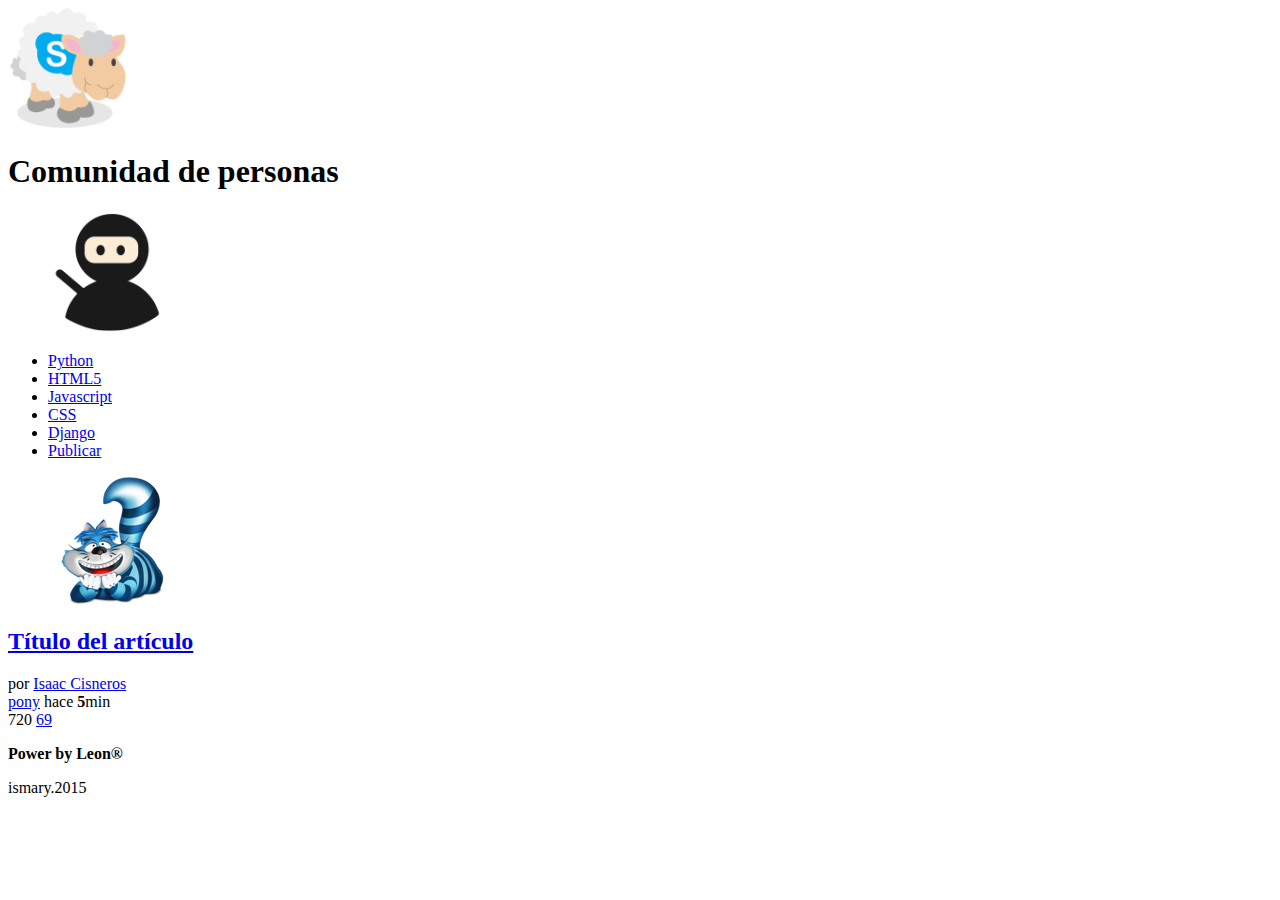
==== index.html @ 0876bd2e "se modifico p por div" ====
<!DOCTYPE html>
<html lang="es">
<head>
	<meta charset="utf-8"/>
	<meta description="Proyecto de la primera generación 2015 méxico diseño web online"/> 
	<title>Venta de Tines 2015 ELISAM</title>
</head>
<body>
	
	<header>
		<figura id="logo">
			<img src="images/logo.png"/>
		</figura>
		<h1>
			Comunidad de personas
		</h1>
		<figure id="avatar" >
			<img src="images/avatarNinja.png">
		<figure>
	</header>

	<nav>
		<ul>
			<li><a href="#">Python</a></li>
			<li><a href="#">HTML5</a></li>
			<li><a href="#">Javascript</a></li>
			<li><a href="#">CSS</a></li>
			<li><a href="#">Django</a></li>
			<li id="publicar_nav"><a href="#">Publicar</a></li>
		</ul>
	</nav>

	<section id="contenido">
		<article class="item">
			<figure class="imagen_item">
				<img src="images/imagen.png"/>
			</figure>
			<h2 class="titulo_item">
				<a href="#">
					Título del artículo
				</a>
			</h2>
			<div class="autor_item">
				por <a href="#">Isaac Cisneros</a>
			</div>
			<div class ="datos_item">
				<a href="#" class="tag_item">pony</a>
				<span class="fecha_item">
					hace <strong>5</strong>min
				</span>
			</div>
			<div class="votacion">
				<a href="#" class="up"></a>
				720
				<a href="#" class="down"></a>
				<a href="#" class="comentarios_item">69</a>
				<a href="#" class="guardar_item"></a>
			</div>
		</article>
	</section>

	<footer>
		<p>
			<strong>Power by Leon®</strong>
		</p>
		<p>ismary.2015</p>
	</footer>
</body>
</html>
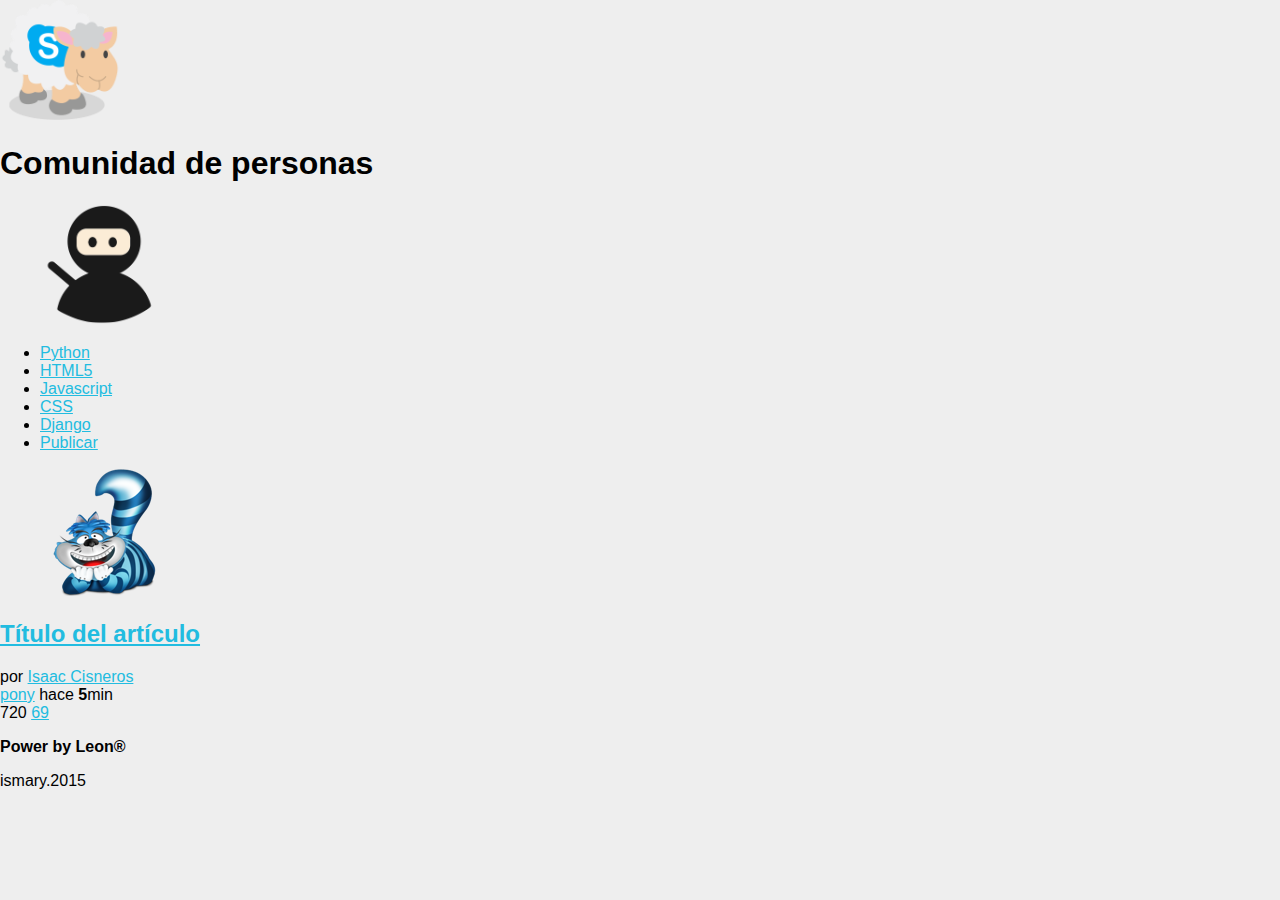
==== commit df6065ea: "se agregan nuevos cambios" ====
--- a/index.html
+++ b/index.html
@@ -2,8 +2,10 @@
 <html lang="es">
 <head>
 	<meta charset="utf-8"/>
-	<meta description="Proyecto de la primera generación 2015 méxico diseño web online"/> 
+	<meta name="description" content="Proyecto de la primera generación 2015 méxico diseño web online"/> 
 	<title>Venta de Tines 2015 ELISAM</title>
+	<link rel="stylesheet" href="css/normalize.css">
+	<link rel="stylesheet" href="css/styles.css">
 </head>
 <body>
 	
@@ -49,7 +51,7 @@
 					hace <strong>5</strong>min
 				</span>
 			</div>
-			<div class="votacion">
+			<div class="votación">
 				<a href="#" class="up"></a>
 				720
 				<a href="#" class="down"></a>
--- a/css/styles.css
+++ b/css/styles.css
@@ -0,0 +1,10 @@
+a
+{
+	color: #22bce0;
+}
+body
+{
+	background: #eeeeee;
+	font-family: Arial;
+	font-size: 16px;
+}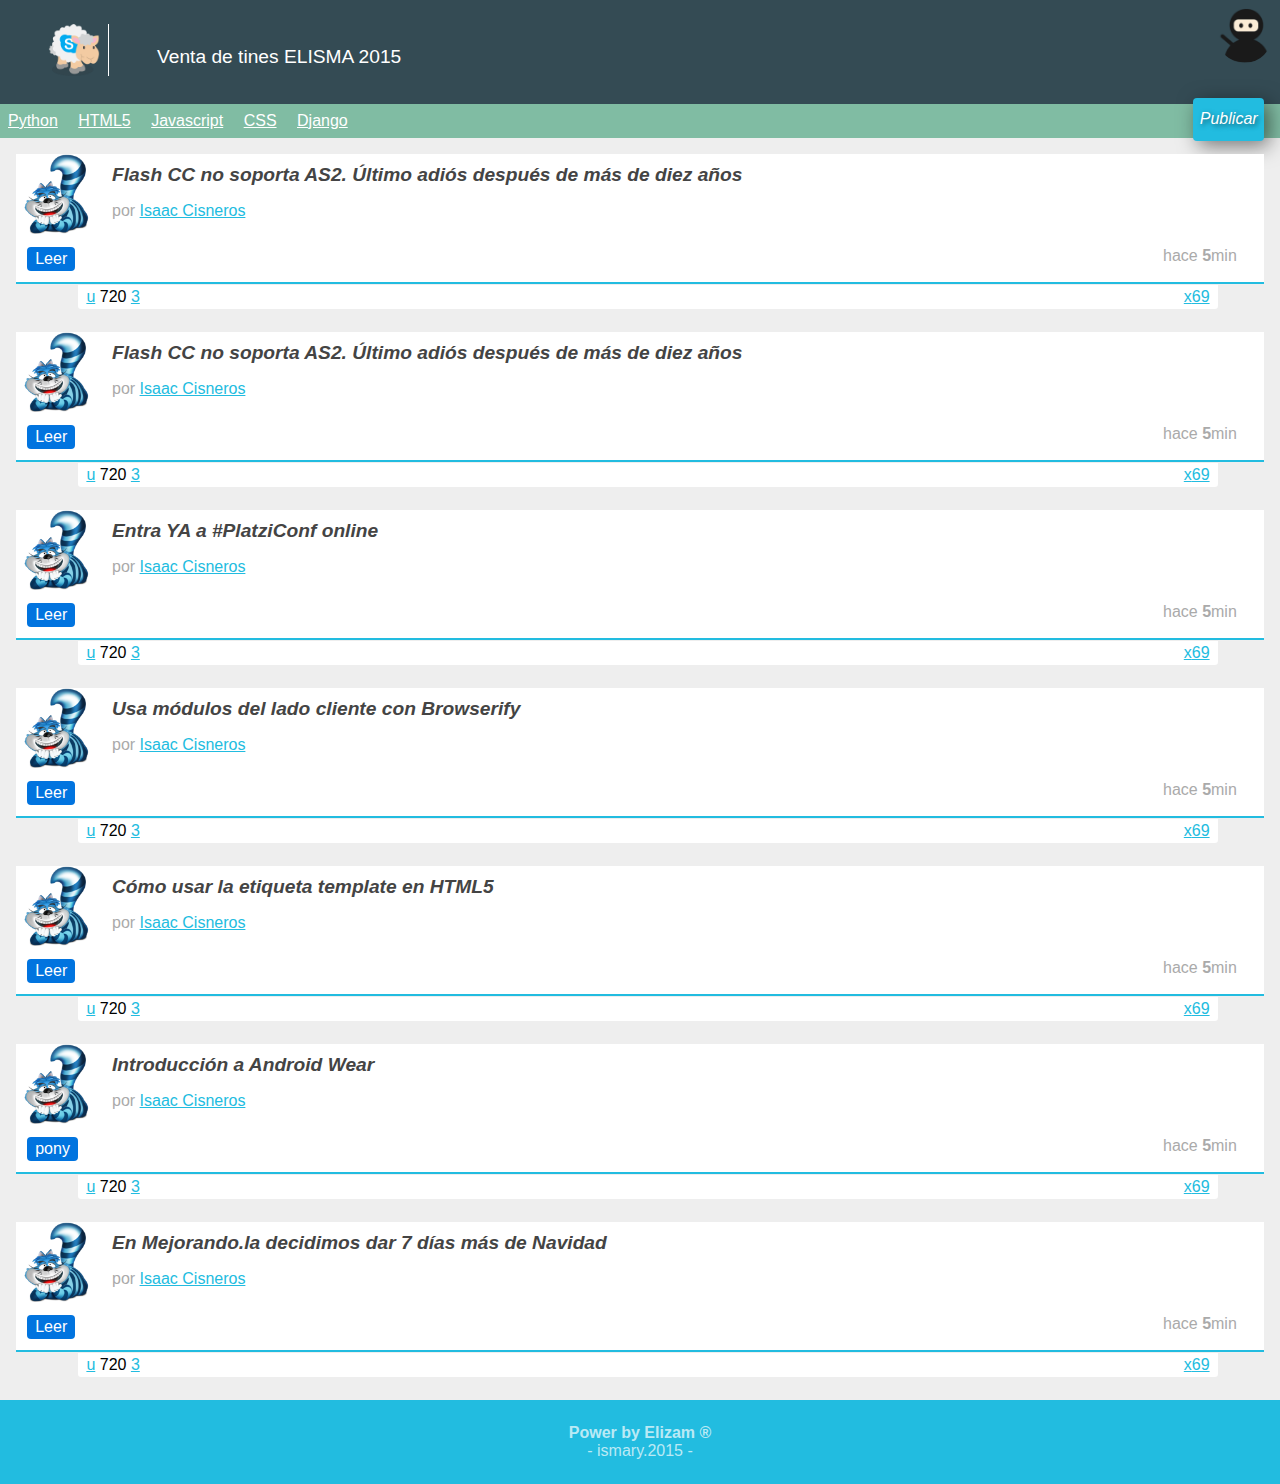
==== commit a7c5f08d: "Se modificaron estilos y html" ====
--- a/index.html
+++ b/index.html
@@ -8,16 +8,15 @@
 	<link rel="stylesheet" href="css/styles.css">
 </head>
 <body>
-	
 	<header>
-		<figura id="logo">
-			<img src="images/logo.png"/>
-		</figura>
-		<h1>
-			Comunidad de personas
+		<figure id="logo">
+			<img src="images/logo.png" />
+		</figure>
+		<h1 >
+			Venta de tines ELISMA 2015 
 		</h1>
 		<figure id="avatar" >
-			<img src="images/avatarNinja.png">
+			<img src="images/avatarNinja.png" />
 		<figure>
 	</header>
 
@@ -39,7 +38,137 @@
 			</figure>
 			<h2 class="titulo_item">
 				<a href="#">
-					Título del artículo
+					Flash CC no soporta AS2. Último adiós después de más de diez años
+				</a>
+			</h2>
+			<div class="autor_item">
+				por <a href="#">Isaac Cisneros</a>
+			</div>
+			<div class ="datos_item">
+				<a href="#" class="tag_item">Leer</a>
+				<span class="fecha_item">
+					hace <strong>5</strong>min
+				</span>
+			</div>
+			<div class="votacion">
+				<a href="#" class="up">u</a>
+				720
+				<a href="#" class="down">3</a>
+				<a href="#" class="comentarios_item">69</a>
+				<a href="#" class="guardar_item">x</a>
+			</div>
+		</article>
+		<article class="item">
+			<figure class="imagen_item">
+				<img src="images/imagen.png"/>
+			</figure>
+			<h2 class="titulo_item">
+				<a href="#">
+					Flash CC no soporta AS2. Último adiós después de más de diez años
+				</a>
+			</h2>
+			<div class="autor_item">
+				por <a href="#">Isaac Cisneros</a>
+			</div>
+			<div class ="datos_item">
+				<a href="#" class="tag_item">Leer</a>
+				<span class="fecha_item">
+					hace <strong>5</strong>min
+				</span>
+			</div>
+			<div class="votacion">
+				<a href="#" class="up">u</a>
+				720
+				<a href="#" class="down">3</a>
+				<a href="#" class="comentarios_item">69</a>
+				<a href="#" class="guardar_item">x</a>
+			</div>
+		</article>
+		<article class="item">
+			<figure class="imagen_item">
+				<img src="images/imagen.png"/>
+			</figure>
+			<h2 class="titulo_item">
+				<a href="#">
+					Entra YA a #PlatziConf online
+				</a>
+			</h2>
+			<div class="autor_item">
+				por <a href="#">Isaac Cisneros</a>
+			</div>
+			<div class ="datos_item">
+				<a href="#" class="tag_item">Leer</a>
+				<span class="fecha_item">
+					hace <strong>5</strong>min
+				</span>
+			</div>
+			<div class="votacion">
+				<a href="#" class="up">u</a>
+				720
+				<a href="#" class="down">3</a>
+				<a href="#" class="comentarios_item">69</a>
+				<a href="#" class="guardar_item">x</a>
+			</div>
+		</article>
+		<article class="item">
+			<figure class="imagen_item">
+				<img src="images/imagen.png"/>
+			</figure>
+			<h2 class="titulo_item">
+				<a href="#">
+					Usa módulos del lado cliente con Browserify
+				</a>
+			</h2>
+			<div class="autor_item">
+				por <a href="#">Isaac Cisneros</a>
+			</div>
+			<div class ="datos_item">
+				<a href="#" class="tag_item">Leer</a>
+				<span class="fecha_item">
+					hace <strong>5</strong>min
+				</span>
+			</div>
+			<div class="votacion">
+				<a href="#" class="up">u</a>
+				720
+				<a href="#" class="down">3</a>
+				<a href="#" class="comentarios_item">69</a>
+				<a href="#" class="guardar_item">x</a>
+			</div>
+		</article>
+		<article class="item">
+			<figure class="imagen_item">
+				<img src="images/imagen.png"/>
+			</figure>
+			<h2 class="titulo_item">
+				<a href="#">
+					Cómo usar la etiqueta template en HTML5
+				</a>
+			</h2>
+			<div class="autor_item">
+				por <a href="#">Isaac Cisneros</a>
+			</div>
+			<div class ="datos_item">
+				<a href="#" class="tag_item">Leer</a>
+				<span class="fecha_item">
+					hace <strong>5</strong>min
+				</span>
+			</div>
+			<div class="votacion">
+				<a href="#" class="up">u</a>
+				720
+				<a href="#" class="down">3</a>
+				<a href="#" class="comentarios_item">69</a>
+				<a href="#" class="guardar_item">x</a>
+			</div>
+		</article>
+		<article class="item">
+			<figure class="imagen_item">
+				<img src="images/imagen.png"/>
+			</figure>
+			<h2 class="titulo_item">
+				<a href="#">
+					Introducción a Android Wear
 				</a>
 			</h2>
 			<div class="autor_item">
@@ -51,19 +180,45 @@
 					hace <strong>5</strong>min
 				</span>
 			</div>
-			<div class="votación">
-				<a href="#" class="up"></a>
-				720
-				<a href="#" class="down"></a>
-				<a href="#" class="comentarios_item">69</a>
-				<a href="#" class="guardar_item"></a>
+			<div class="votacion">
+				<a href="#" class="up">u</a>
+				720
+				<a href="#" class="down">3</a>
+				<a href="#" class="comentarios_item">69</a>
+				<a href="#" class="guardar_item">x</a>
+			</div>
+		</article>
+		<article class="item">
+			<figure class="imagen_item">
+				<img src="images/imagen.png"/>
+			</figure>
+			<h2 class="titulo_item">
+				<a href="#">
+					En Mejorando.la decidimos dar 7 días más de Navidad
+				</a>
+			</h2>
+			<div class="autor_item">
+				por <a href="#">Isaac Cisneros</a>
+			</div>
+			<div class ="datos_item">
+				<a href="#" class="tag_item">Leer</a>
+				<span class="fecha_item">
+					hace <strong>5</strong>min
+				</span>
+			</div>
+			<div class="votacion">
+				<a href="#" class="up">u</a>
+				720
+				<a href="#" class="down">3</a>
+				<a href="#" class="comentarios_item">69</a>
+				<a href="#" class="guardar_item">x</a>
 			</div>
 		</article>
 	</section>
 
 	<footer>
 		<p>
-			<strong>Power by Leon®</strong>
+			<strong>Power by Elizam ®</strong>
 		</p>
 		<p>ismary.2015</p>
 	</footer>
--- a/css/styles.css
+++ b/css/styles.css
@@ -1,10 +1,188 @@
 a
 {
-	color: #22bce0;
+	color: #22BCE0;
 }
 body
 {
-	background: #eeeeee;
+	background: #EEEEEE;
 	font-family: Arial;
 	font-size: 16px;
-}+}
+footer
+{
+	background:#22BCE0;
+	text-align: center;
+	color:rgba(255,255,255,0.7);
+	padding: 0.5em;
+}
+footer p:first-child
+{
+	margin-bottom:0;
+}
+footer p:last-child
+{
+	margin-top:0;
+}
+footer p:last-child:after
+{
+	content:"  -";
+}
+footer p:last-child:before
+{
+	content:"-  ";
+}
+header
+{
+	background: #344B54;
+	color: white;
+	overflow: hidden;
+	padding: 0.5em;
+	position: relative;
+}
+header figure
+{
+	float: left;
+}
+header h1
+{
+	font-size: 1.2em;
+	font-weight: normal;
+	margin: 2em 52px 0 0;
+}
+header #avatar
+{
+	margin: 0.5em 0.5em 0 0;
+	position: absolute;
+	right: 0;
+	top: 0;
+}
+header #avatar img
+{
+	border-radius: 50%;
+	width: 55px;
+}
+header #logo img
+{
+	border-right: 1px solid white;
+	padding-right: 0.5em;
+	margin-right: 0.5em;
+	width: 52px;
+}
+nav
+{
+	background:#80bca3;
+	padding:0 0.5em;
+	position:relative;
+}
+nav ul 
+{
+	list-style: none;
+	margin:0;
+	padding:0;
+}
+nav ul #publicar_nav
+{
+	position:absolute;
+	top: -0.4em;
+	right:0;
+}
+nav ul #publicar_nav a
+{
+	background:#22BCE0;
+	border-radius: 4px;
+	box-shadow: rgba(0,0,0,0.5) 5px 5px 20px;
+	text-decoration: none;
+	font-style: italic;
+	padding:0.8em 0.4em;
+	text-shadow: rgba(0,0,0,0.5) 2px 2px 5px;
+
+}
+nav ul li
+{
+	display:inline-block;
+	margin: 0 1em 0 0;
+}
+nav ul li a
+{
+	color:white;
+	display:block;
+	padding:0.5em 0;
+}
+#contenido
+{
+	margin: 1em;
+}
+#contenido .item
+{
+	background:white;
+	border-bottom: 2px solid #22BCE0;
+	margin-bottom: 3em;
+	min-height: 128px;
+	position:relative;
+}
+#contenido .item .autor_item
+{
+	color:#aaa;	
+}
+#contenido .item .datos_item
+{
+	margin: 1em 1em 0 0;
+	text-align: right;
+	padding: 0.7em;
+}
+#contenido .item .datos_item .fecha_item
+{
+	color:#aaa;		
+}
+#contenido .item .datos_item .tag_item
+{
+	background:#0174DF;
+	border-radius: 4px;
+	color: white;
+	float:left;
+	display: inline-block;
+	padding:0.2em 0.5em;
+	text-decoration: none;
+
+
+}
+#contenido .item .imagen_item
+{
+	float: left;
+	margin: 0 1em 0 0;
+
+}
+#contenido .item .imagen_item img
+{
+	width: 80px;
+
+}
+#contenido .item .titulo_item
+{
+	font-size: 1.2em;
+	font-style: italic;
+	padding: 0.5em 0.5em 0 0;
+}
+#contenido .item .titulo_item a
+{
+	color:#444;
+	text-decoration: none;
+}
+#contenido .item .votacion
+{
+	background: white;
+	
+	border-radius: 0 0 0.2em 0.2em;
+	left: 5%;
+	margin-top: 3px;
+	padding: 0.2em 0.5em;
+	position:absolute;
+	top: 100%;
+	width:90%;
+
+}
+#contenido .item .votacion .comentarios_item,
+#contenido .item .votacion .guardar_item
+{
+	float: right;
+}
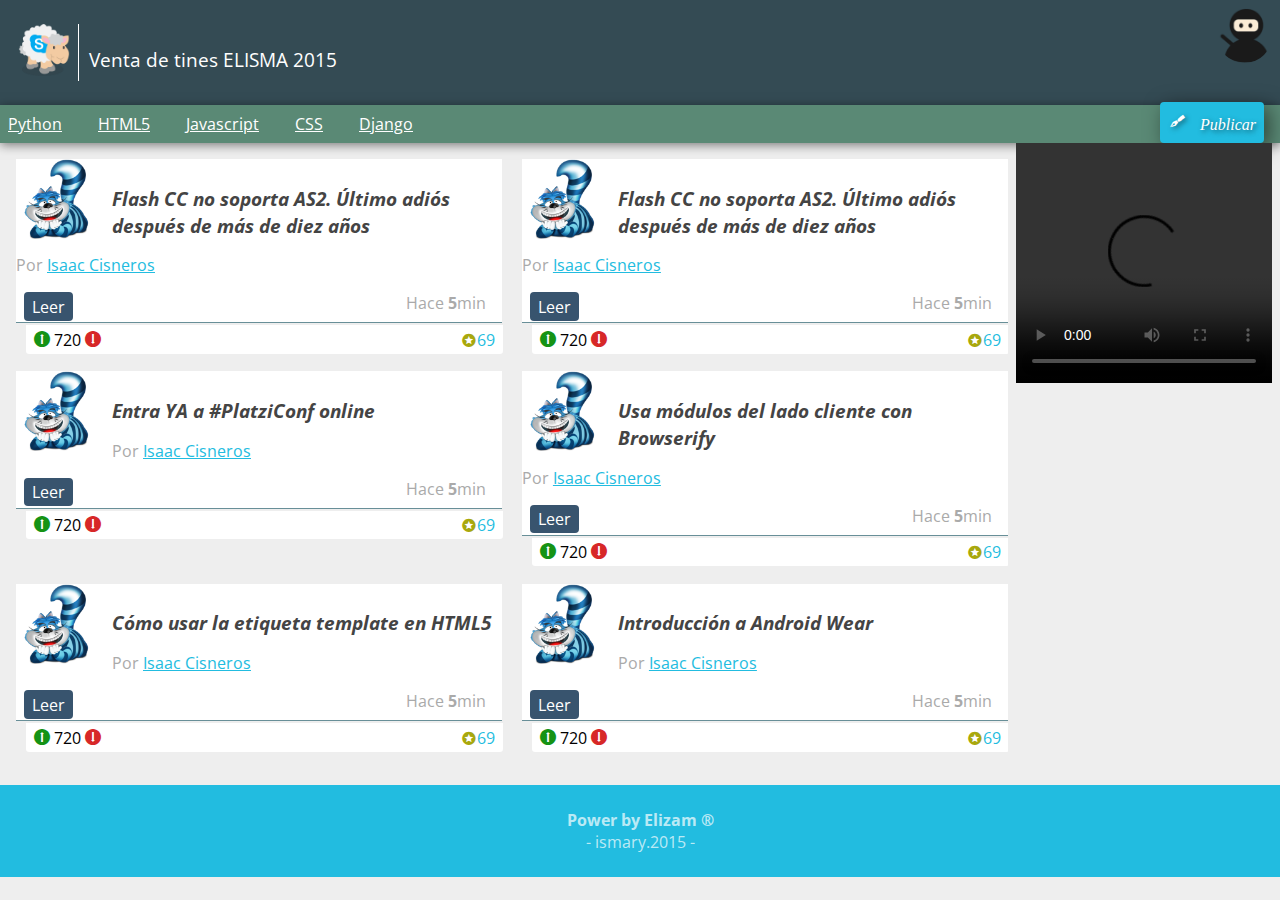
==== commit 37de9223: "se agregan nuevos elementos" ====
--- a/index.html
+++ b/index.html
@@ -3,7 +3,9 @@
 <head>
 	<meta charset="utf-8"/>
 	<meta name="description" content="Proyecto de la primera generación 2015 méxico diseño web online"/> 
+	<meta name="viewport" content="width=device-width, minimum-scale=1, maximum-sscale=1">
 	<title>Venta de Tines 2015 ELISAM</title>
+	<link href='http://fonts.googleapis.com/css?family=Open+Sans:700,400' rel='stylesheet' type='text/css'>
 	<link rel="stylesheet" href="css/normalize.css">
 	<link rel="stylesheet" href="css/styles.css">
 </head>
@@ -27,9 +29,16 @@
 			<li><a href="#">Javascript</a></li>
 			<li><a href="#">CSS</a></li>
 			<li><a href="#">Django</a></li>
-			<li id="publicar_nav"><a href="#">Publicar</a></li>
+			<li id="publicar_nav"><a href="#" class="icon-lapiz">Publicar</a></li>
 		</ul>
 	</nav>
+	<aside>
+		<video width="320" height="240" controls autoplay>
+		<source src="videos/lecturas.mp4" type="video/mp4">
+		<source src="videos/lecturas.ogg" type="video/mp4">
+			<!-- Actualiza tu navegador -->
+	</video>
+	</aside>
 
 	<section id="contenido">
 		<article class="item">
@@ -42,22 +51,24 @@
 				</a>
 			</h2>
 			<div class="autor_item">
-				por <a href="#">Isaac Cisneros</a>
-			</div>
-			<div class ="datos_item">
-				<a href="#" class="tag_item">Leer</a>
-				<span class="fecha_item">
-					hace <strong>5</strong>min
-				</span>
-			</div>
-			<div class="votacion">
-				<a href="#" class="up">u</a>
-				720
-				<a href="#" class="down">3</a>
-				<a href="#" class="comentarios_item">69</a>
-				<a href="#" class="guardar_item">x</a>
-			</div>
-		</article>
+				Por <a href="#">Isaac Cisneros</a>
+			</div>
+			<div class ="datos_item">
+				<a href="#" class="tag_item">Leer</a>
+				<span class="fecha_item">
+					Hace <strong>5</strong>min
+				</span>
+			</div>
+			<div class="votacion">
+				<a href="#" class="up icon-f-arriba"></a>
+				720
+				<a href="#" class="down icon-f-abajo"></a>
+
+				<a href="#" class="comentarios_item">69</a>
+				<a href="#" class="guardar_item icon-estrella"></a>
+			</div>
+		</article>
+
 		<article class="item">
 			<figure class="imagen_item">
 				<img src="images/imagen.png"/>
@@ -68,22 +79,24 @@
 				</a>
 			</h2>
 			<div class="autor_item">
-				por <a href="#">Isaac Cisneros</a>
-			</div>
-			<div class ="datos_item">
-				<a href="#" class="tag_item">Leer</a>
-				<span class="fecha_item">
-					hace <strong>5</strong>min
-				</span>
-			</div>
-			<div class="votacion">
-				<a href="#" class="up">u</a>
-				720
-				<a href="#" class="down">3</a>
-				<a href="#" class="comentarios_item">69</a>
-				<a href="#" class="guardar_item">x</a>
-			</div>
-		</article>
+				Por <a href="#">Isaac Cisneros</a>
+			</div>
+			<div class ="datos_item">
+				<a href="#" class="tag_item">Leer</a>
+				<span class="fecha_item">
+					Hace <strong>5</strong>min
+				</span>
+			</div>
+			<div class="votacion">
+				<a href="#" class="up icon-f-arriba"></a>
+				720
+				<a href="#" class="down icon-f-abajo"></a>
+
+				<a href="#" class="comentarios_item">69</a>
+				<a href="#" class="guardar_item icon-estrella"></a>
+			</div>
+		</article>
+
 		<article class="item">
 			<figure class="imagen_item">
 				<img src="images/imagen.png"/>
@@ -94,22 +107,24 @@
 				</a>
 			</h2>
 			<div class="autor_item">
-				por <a href="#">Isaac Cisneros</a>
-			</div>
-			<div class ="datos_item">
-				<a href="#" class="tag_item">Leer</a>
-				<span class="fecha_item">
-					hace <strong>5</strong>min
-				</span>
-			</div>
-			<div class="votacion">
-				<a href="#" class="up">u</a>
-				720
-				<a href="#" class="down">3</a>
-				<a href="#" class="comentarios_item">69</a>
-				<a href="#" class="guardar_item">x</a>
-			</div>
-		</article>
+				Por <a href="#">Isaac Cisneros</a>
+			</div>
+			<div class ="datos_item">
+				<a href="#" class="tag_item">Leer</a>
+				<span class="fecha_item">
+					Hace <strong>5</strong>min
+				</span>
+			</div>
+			<div class="votacion">
+				<a href="#" class="up icon-f-arriba"></a>
+				720
+				<a href="#" class="down icon-f-abajo"></a>
+
+				<a href="#" class="comentarios_item">69</a>
+				<a href="#" class="guardar_item icon-estrella"></a>
+			</div>
+		</article>
+
 		<article class="item">
 			<figure class="imagen_item">
 				<img src="images/imagen.png"/>
@@ -120,22 +135,24 @@
 				</a>
 			</h2>
 			<div class="autor_item">
-				por <a href="#">Isaac Cisneros</a>
-			</div>
-			<div class ="datos_item">
-				<a href="#" class="tag_item">Leer</a>
-				<span class="fecha_item">
-					hace <strong>5</strong>min
-				</span>
-			</div>
-			<div class="votacion">
-				<a href="#" class="up">u</a>
-				720
-				<a href="#" class="down">3</a>
-				<a href="#" class="comentarios_item">69</a>
-				<a href="#" class="guardar_item">x</a>
-			</div>
-		</article>
+				Por <a href="#">Isaac Cisneros</a>
+			</div>
+			<div class ="datos_item">
+				<a href="#" class="tag_item">Leer</a>
+				<span class="fecha_item">
+					Hace <strong>5</strong>min
+				</span>
+			</div>
+			<div class="votacion">
+				<a href="#" class="up icon-f-arriba"></a>
+				720
+				<a href="#" class="down icon-f-abajo"></a>
+
+				<a href="#" class="comentarios_item">69</a>
+				<a href="#" class="guardar_item icon-estrella"></a>
+			</div>
+		</article>
+
 		<article class="item">
 			<figure class="imagen_item">
 				<img src="images/imagen.png"/>
@@ -146,22 +163,24 @@
 				</a>
 			</h2>
 			<div class="autor_item">
-				por <a href="#">Isaac Cisneros</a>
-			</div>
-			<div class ="datos_item">
-				<a href="#" class="tag_item">Leer</a>
-				<span class="fecha_item">
-					hace <strong>5</strong>min
-				</span>
-			</div>
-			<div class="votacion">
-				<a href="#" class="up">u</a>
-				720
-				<a href="#" class="down">3</a>
-				<a href="#" class="comentarios_item">69</a>
-				<a href="#" class="guardar_item">x</a>
-			</div>
-		</article>
+				Por <a href="#">Isaac Cisneros</a>
+			</div>
+			<div class ="datos_item">
+				<a href="#" class="tag_item">Leer</a>
+				<span class="fecha_item">
+					Hace <strong>5</strong>min
+				</span>
+			</div>
+			<div class="votacion">
+				<a href="#" class="up icon-f-arriba"></a>
+				720
+				<a href="#" class="down icon-f-abajo"></a>
+
+				<a href="#" class="comentarios_item">69</a>
+				<a href="#" class="guardar_item icon-estrella"></a>
+			</div>
+		</article>
+
 		<article class="item">
 			<figure class="imagen_item">
 				<img src="images/imagen.png"/>
@@ -172,46 +191,21 @@
 				</a>
 			</h2>
 			<div class="autor_item">
-				por <a href="#">Isaac Cisneros</a>
-			</div>
-			<div class ="datos_item">
-				<a href="#" class="tag_item">pony</a>
-				<span class="fecha_item">
-					hace <strong>5</strong>min
-				</span>
-			</div>
-			<div class="votacion">
-				<a href="#" class="up">u</a>
-				720
-				<a href="#" class="down">3</a>
-				<a href="#" class="comentarios_item">69</a>
-				<a href="#" class="guardar_item">x</a>
-			</div>
-		</article>
-		<article class="item">
-			<figure class="imagen_item">
-				<img src="images/imagen.png"/>
-			</figure>
-			<h2 class="titulo_item">
-				<a href="#">
-					En Mejorando.la decidimos dar 7 días más de Navidad
-				</a>
-			</h2>
-			<div class="autor_item">
-				por <a href="#">Isaac Cisneros</a>
-			</div>
-			<div class ="datos_item">
-				<a href="#" class="tag_item">Leer</a>
-				<span class="fecha_item">
-					hace <strong>5</strong>min
-				</span>
-			</div>
-			<div class="votacion">
-				<a href="#" class="up">u</a>
-				720
-				<a href="#" class="down">3</a>
-				<a href="#" class="comentarios_item">69</a>
-				<a href="#" class="guardar_item">x</a>
+				Por <a href="#">Isaac Cisneros</a>
+			</div>
+			<div class ="datos_item">
+				<a href="#" class="tag_item">Leer</a>
+				<span class="fecha_item">
+					Hace <strong>5</strong>min
+				</span>
+			</div>
+			<div class="votacion">
+				<a href="#" class="up icon-f-arriba"></a>
+				720
+				<a href="#" class="down icon-f-abajo"></a>
+
+				<a href="#" class="comentarios_item">69</a>
+				<a href="#" class="guardar_item icon-estrella"></a>
 			</div>
 		</article>
 	</section>
--- a/css/styles.css
+++ b/css/styles.css
@@ -1,3 +1,59 @@
+/*@font-face{
+	font-family: 'open_sansregular';
+	src: url('fuentes/OpenSans-Regular-webfont.eot');
+	src: url('fuentes/OpenSans-Regular-webfont.eot?#iefix') format('embedded-opentype'),
+		 url('fuentes/OpenSans-Regular-webfont.woff') format('woff'),
+		 url('fuentes/OpenSans-Regular-webfont.ttf') format('truetype'),
+		 url('fuentes/OpenSans-Regular-webfont.svg#open_sansregular') format('svg');
+	font-weight: normal;
+	font-style: normal;
+
+}*/
+
+@font-face {
+	font-family: 'puls4';
+	src:url('../fuentes/puls4.eot?vxfilr');
+	src:url('../fuentes/puls4.eot?#iefixvxfilr') format('embedded-opentype'),
+		url('../fuentes/puls4.ttf?vxfilr') format('truetype'),
+		url('../fuentes/puls4.woff?vxfilr') format('woff'),
+		url('../fuentes/puls4.svg?vxfilr#puls4') format('svg');
+	font-weight: normal;
+	font-style: normal;
+}
+
+[class^="icon-"], [class*=" icon-"] {
+	font-family: 'puls4';
+	speak: none;
+	font-style: normal;
+	font-weight: normal;
+	font-variant: normal;
+	text-transform: none;
+	line-height: 1;
+
+	/* Better Font Rendering =========== */
+	-webkit-font-smoothing: antialiased;
+	-moz-osx-font-smoothing: grayscale;
+}
+
+.icon-lapiz:before {
+	content: "\e602";
+	margin-right: 0.8em;
+}
+.icon-f-abajo:before {
+	content: "\e600";
+	color: rgb(215, 40, 40);
+}
+.icon-f-arriba:before {
+	content: "\e601";
+	color: rgb(21, 147, 21);
+}
+.icon-estrella:before {
+	content: "\e2e2";
+	color: rgb(168, 168, 13);
+	position: relative;
+  	top: .2em;
+}
+
 a
 {
 	color: #22BCE0;
@@ -5,31 +61,31 @@
 body
 {
 	background: #EEEEEE;
-	font-family: Arial;
+	font-family: "Open Sans";
 	font-size: 16px;
 }
 footer
 {
-	background:#22BCE0;
+	background: #22BCE0;
+	color: rgba(255,255,255,0.7);
 	text-align: center;
-	color:rgba(255,255,255,0.7);
 	padding: 0.5em;
 }
 footer p:first-child
 {
-	margin-bottom:0;
+	margin-bottom: 0;
 }
 footer p:last-child
 {
-	margin-top:0;
+	margin-top: 0;
 }
 footer p:last-child:after
 {
-	content:"  -";
+	content: "  -";
 }
 footer p:last-child:before
 {
-	content:"-  ";
+	content: "-  ";
 }
 header
 {
@@ -43,6 +99,7 @@
 {
 	float: left;
 }
+
 header h1
 {
 	font-size: 1.2em;
@@ -61,82 +118,116 @@
 	border-radius: 50%;
 	width: 55px;
 }
+header #logo
+{
+	border-right: 1px solid white;
+	margin-right: 0.5em;
+	margin: 1em 10px;
+
+}
 header #logo img
 {
-	border-right: 1px solid white;
 	padding-right: 0.5em;
-	margin-right: 0.5em;
 	width: 52px;
+	-webkit-transition: 1s;
+}
+header #logo img:hover
+{
+	-webkit-transform: rotate(360deg);
+	-moz-transform: rotate(360deg);
+	-o-transform: rotate(360deg);
+	-ms-transform: rotate(360deg);
 }
 nav
 {
-	background:#80bca3;
-	padding:0 0.5em;
-	position:relative;
+	background: #5A8975;
+	box-shadow: rgba(0,0,0,0.5) 0px 2px 10px;
+	padding: 0 6em 0 0;
+	position: relative;
 }
 nav ul 
 {
 	list-style: none;
-	margin:0;
-	padding:0;
+	margin: 0;
+	padding: 0;
 }
 nav ul #publicar_nav
 {
-	position:absolute;
-	top: -0.4em;
-	right:0;
+	position: absolute;
+	top: -0.2em;
+	right: 0;
 }
 nav ul #publicar_nav a
 {
-	background:#22BCE0;
+	background: #22BCE0;
 	border-radius: 4px;
 	box-shadow: rgba(0,0,0,0.5) 5px 5px 20px;
 	text-decoration: none;
 	font-style: italic;
-	padding:0.8em 0.4em;
+	padding: 0.8em 0.5em 0.8em 2.5em;
 	text-shadow: rgba(0,0,0,0.5) 2px 2px 5px;
 
 }
+nav ul #publicar_nav a:before
+{
+	position: absolute;
+	left: 0.5em;
+	top: 0.7em;
+}
+nav ul #publicar_nav a:hover:before
+{
+	font-size: 20px;
+}
 nav ul li
 {
-	display:inline-block;
+	display: inline-block;
 	margin: 0 1em 0 0;
 }
 nav ul li a
 {
-	color:white;
-	display:block;
-	padding:0.5em 0;
-}
+	color: white;
+	display: block;
+	padding: 0.5em;
+	transition: .3s;
+}
+nav ul li a:hover
+{
+	background: #344B54;
+}
+aside
+{
+	display:none;
+}
+
 #contenido
 {
 	margin: 1em;
 }
 #contenido .item
 {
-	background:white;
-	border-bottom: 2px solid #22BCE0;
+	background: white;
+	border-bottom: 1.5px solid #688F98;
 	margin-bottom: 3em;
 	min-height: 128px;
-	position:relative;
+	position: relative;
 }
 #contenido .item .autor_item
 {
-	color:#aaa;	
+	color: #aaa;	
 }
 #contenido .item .datos_item
 {
 	margin: 1em 1em 0 0;
 	text-align: right;
-	padding: 0.7em;
+    padding: 0 0 0.5em 0.5em;
 }
 #contenido .item .datos_item .fecha_item
 {
-	color:#aaa;		
+	color: #aaa;		
 }
 #contenido .item .datos_item .tag_item
 {
-	background:#0174DF;
+	background:#38546E;
 	border-radius: 4px;
 	color: white;
 	float:left;
@@ -171,18 +262,51 @@
 #contenido .item .votacion
 {
 	background: white;
-	
 	border-radius: 0 0 0.2em 0.2em;
-	left: 5%;
+	left: 2%;
 	margin-top: 3px;
 	padding: 0.2em 0.5em;
-	position:absolute;
+	position: absolute;
 	top: 100%;
-	width:90%;
-
+	width: 95%;
+
+}
+#contenido .item .votacion a
+{
+	text-decoration: none;
 }
 #contenido .item .votacion .comentarios_item,
 #contenido .item .votacion .guardar_item
 {
 	float: right;
 }
+/*@media print{
+	body{
+		font-size: 50px;
+	}
+}*/
+@media screen and (min-width:800px) {
+	
+	#contenido{
+		overflow:hidden;
+	}
+	#contenido .item{
+		width:49%;
+		float:left;
+	}
+	#contenido .item:nth-child(odd){
+		margin-right: 2%;
+	}
+	
+}
+@media screen and (min-width:1000px) {
+	aside{
+		display: block;
+		float: right;
+		margin: 0 0.5em;
+		width: 20%;
+	}
+	aside video{
+		width: 100%;
+	}
+}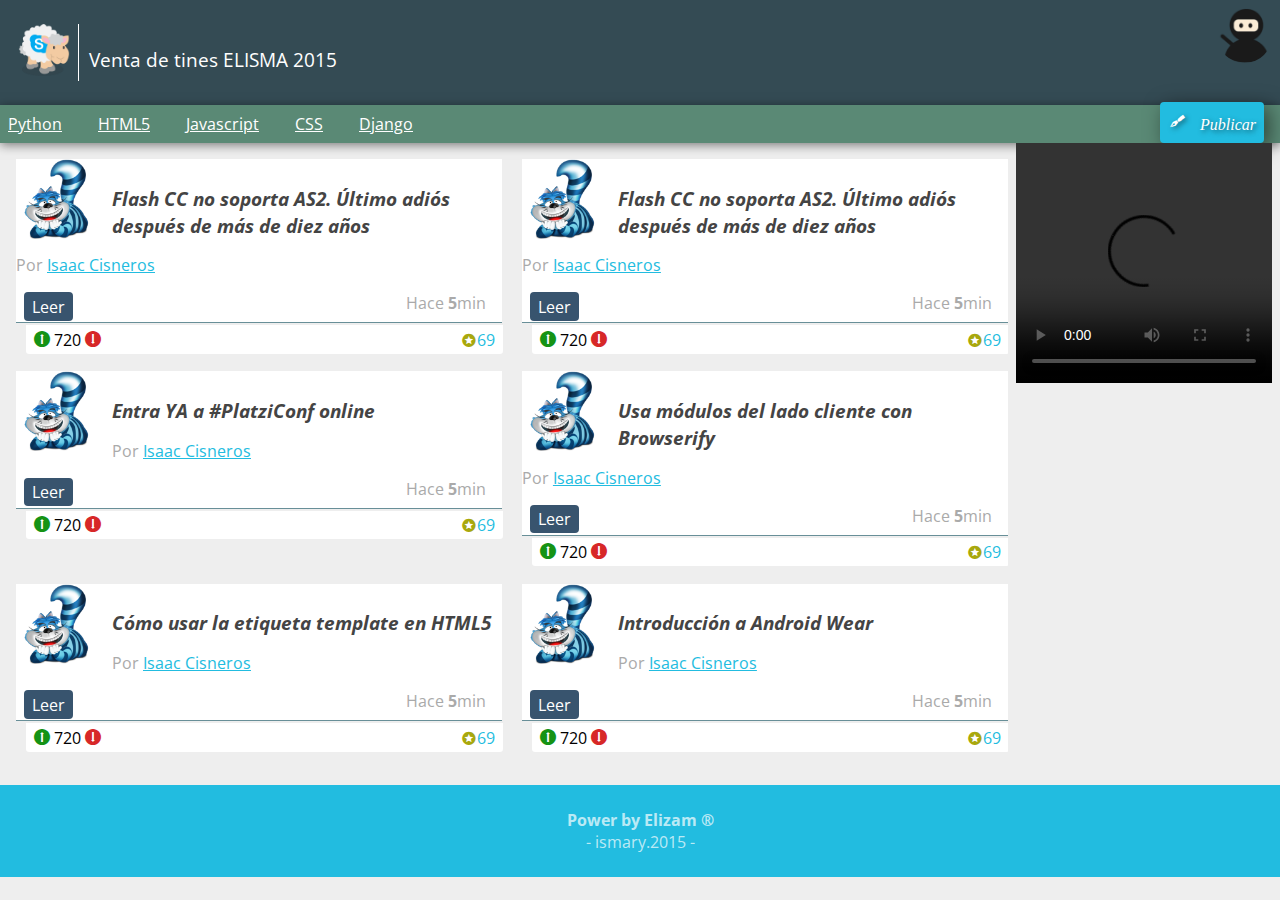
==== commit 337040c4: "se agrega un js que te agrega los webkit" ====
--- a/index.html
+++ b/index.html
@@ -8,6 +8,7 @@
 	<link href='http://fonts.googleapis.com/css?family=Open+Sans:700,400' rel='stylesheet' type='text/css'>
 	<link rel="stylesheet" href="css/normalize.css">
 	<link rel="stylesheet" href="css/styles.css">
+	<script type="text/javascript" src="js/prefixfree.js"></script>
 </head>
 <body>
 	<header>
--- a/css/styles.css
+++ b/css/styles.css
@@ -133,10 +133,10 @@
 }
 header #logo img:hover
 {
-	-webkit-transform: rotate(360deg);
-	-moz-transform: rotate(360deg);
+	transform: rotate(360deg);
+	/*-moz-transform: rotate(360deg);
 	-o-transform: rotate(360deg);
-	-ms-transform: rotate(360deg);
+	-ms-transform: rotate(360deg);*/
 }
 nav
 {
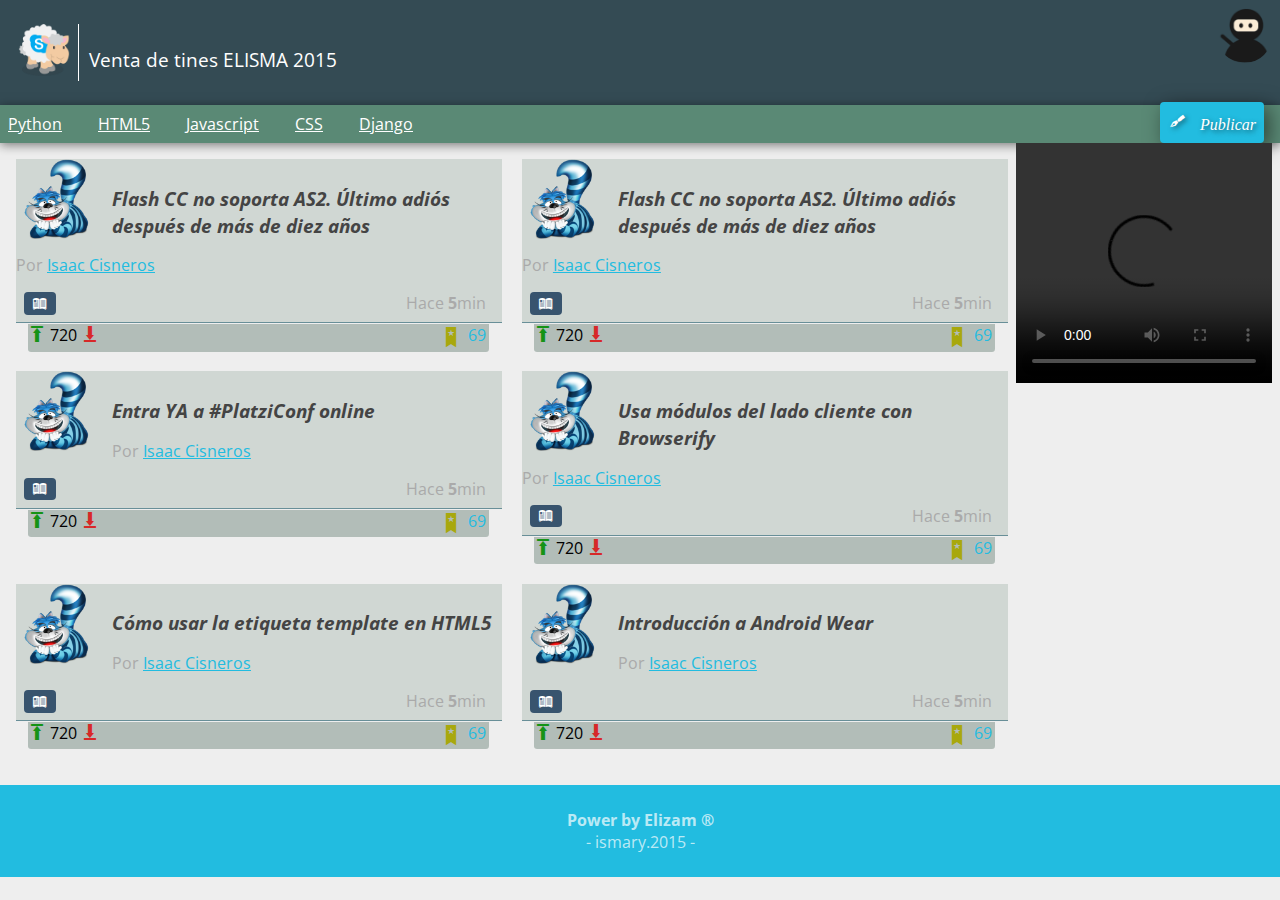
==== commit eed14fbe: "se agregan nuevos datos" ====
--- a/index.html
+++ b/index.html
@@ -33,6 +33,13 @@
 			<li id="publicar_nav"><a href="#" class="icon-lapiz">Publicar</a></li>
 		</ul>
 	</nav>
+
+	<form action="" id="formulario" class="formulario">
+		<input type="text" id="titulo" required placeholder="Título">
+		<input type="url" id="url" placeholder="Url" required>
+		<input type="submit" value="Agregar">
+	</form>	
+
 	<aside>
 		<video width="320" height="240" controls autoplay>
 		<source src="videos/lecturas.mp4" type="video/mp4">
@@ -55,7 +62,7 @@
 				Por <a href="#">Isaac Cisneros</a>
 			</div>
 			<div class ="datos_item">
-				<a href="#" class="tag_item">Leer</a>
+				<a href="#" class="tag_item icon-leer"></a>
 				<span class="fecha_item">
 					Hace <strong>5</strong>min
 				</span>
@@ -83,7 +90,7 @@
 				Por <a href="#">Isaac Cisneros</a>
 			</div>
 			<div class ="datos_item">
-				<a href="#" class="tag_item">Leer</a>
+				<a href="#" class="tag_item icon-leer"></a>
 				<span class="fecha_item">
 					Hace <strong>5</strong>min
 				</span>
@@ -111,7 +118,7 @@
 				Por <a href="#">Isaac Cisneros</a>
 			</div>
 			<div class ="datos_item">
-				<a href="#" class="tag_item">Leer</a>
+				<a href="#" class="tag_item icon-leer"></a>
 				<span class="fecha_item">
 					Hace <strong>5</strong>min
 				</span>
@@ -139,7 +146,7 @@
 				Por <a href="#">Isaac Cisneros</a>
 			</div>
 			<div class ="datos_item">
-				<a href="#" class="tag_item">Leer</a>
+				<a href="#" class="tag_item icon-leer"></a>
 				<span class="fecha_item">
 					Hace <strong>5</strong>min
 				</span>
@@ -167,7 +174,7 @@
 				Por <a href="#">Isaac Cisneros</a>
 			</div>
 			<div class ="datos_item">
-				<a href="#" class="tag_item">Leer</a>
+				<a href="#" class="tag_item icon-leer"></a>
 				<span class="fecha_item">
 					Hace <strong>5</strong>min
 				</span>
@@ -195,7 +202,7 @@
 				Por <a href="#">Isaac Cisneros</a>
 			</div>
 			<div class ="datos_item">
-				<a href="#" class="tag_item">Leer</a>
+				<a href="#" class="tag_item icon-leer"></a>
 				<span class="fecha_item">
 					Hace <strong>5</strong>min
 				</span>
--- a/css/styles.css
+++ b/css/styles.css
@@ -48,10 +48,14 @@
 	color: rgb(21, 147, 21);
 }
 .icon-estrella:before {
-	content: "\e2e2";
+	content: "\e603";
 	color: rgb(168, 168, 13);
 	position: relative;
-  	top: .2em;
+  	font-size: 1.7em;
+  	margin-right: .2em;
+}
+.icon-leer:before {
+	content: "\e604";
 }
 
 a
@@ -205,8 +209,8 @@
 }
 #contenido .item
 {
-	background: white;
-	border-bottom: 1.5px solid #688F98;
+	background: #D0D7D3;
+	border-bottom: 1.7px solid #688F98;
 	margin-bottom: 3em;
 	min-height: 128px;
 	position: relative;
@@ -261,19 +265,20 @@
 }
 #contenido .item .votacion
 {
-	background: white;
-	border-radius: 0 0 0.2em 0.2em;
-	left: 2%;
-	margin-top: 3px;
-	padding: 0.2em 0.5em;
-	position: absolute;
-	top: 100%;
-	width: 95%;
+	background: rgb(178, 189, 184);
+  	border-radius: 0 0 0.2em 0.2em;
+  	left: 2%;
+  	right: 3%;
+  	margin: 1.9px;
+  	position: absolute;
+  	top: 100%;
+  	width: 95%;
 
 }
 #contenido .item .votacion a
 {
 	text-decoration: none;
+  	padding: 0 0.2em 0;
 }
 #contenido .item .votacion .comentarios_item,
 #contenido .item .votacion .guardar_item
@@ -309,4 +314,27 @@
 	aside video{
 		width: 100%;
 	}
+}
+
+.formulario
+{
+	padding: .5em;
+	text-align: right;
+	display: none;
+}
+
+.formulario input
+{
+	border: 1px solid #AEAEAE;
+	border-radius: 3px;
+	padding: 0.2em 0.6em;
+}
+.formulario input[type ="submit"]
+{
+	background: #22BCE0;
+  	box-shadow: rgba(0,0,0,0.5) 5px 5px 20px;
+  	font-style: italic;
+  	text-shadow: rgba(0,0,0,0.5);
+  	color: white;
+  	border-color: #22BCE0;
 }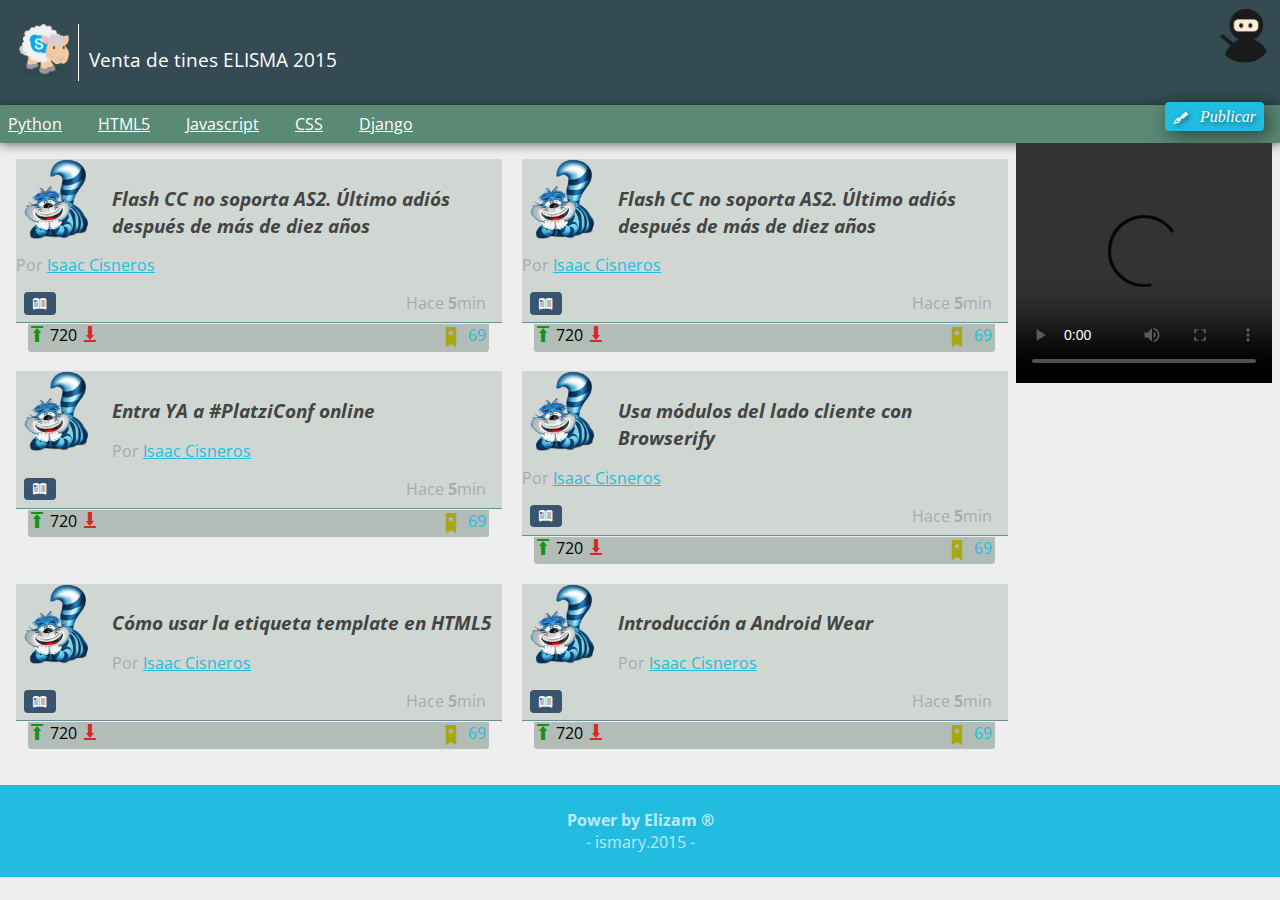
==== commit 9efbf90c: "www" ====
--- a/index.html
+++ b/index.html
@@ -5,10 +5,11 @@
 	<meta name="description" content="Proyecto de la primera generación 2015 méxico diseño web online"/> 
 	<meta name="viewport" content="width=device-width, minimum-scale=1, maximum-sscale=1">
 	<title>Venta de Tines 2015 ELISAM</title>
-	<link href='http://fonts.googleapis.com/css?family=Open+Sans:700,400' rel='stylesheet' type='text/css'>
+	
 	<link rel="stylesheet" href="css/normalize.css">
 	<link rel="stylesheet" href="css/styles.css">
 	<script type="text/javascript" src="js/prefixfree.js"></script>
+	
 </head>
 <body>
 	<header>
@@ -30,7 +31,9 @@
 			<li><a href="#">Javascript</a></li>
 			<li><a href="#">CSS</a></li>
 			<li><a href="#">Django</a></li>
-			<li id="publicar_nav"><a href="#" class="icon-lapiz">Publicar</a></li>
+			<li id="publicar_nav">
+				<a href="#" class="icon-lapiz" id="mostrar-form">Publicar</a>
+			</li>
 		</ul>
 	</nav>
 
@@ -224,5 +227,16 @@
 		</p>
 		<p>ismary.2015</p>
 	</footer>
+	<script src="http://code.jquery.com/jquery-1.10.1.min.js"></script>
+	<script src="js/formulario.js"></script>
+	<script >
+		window.onload= function(){
+			console.log('ya se disparo el evento onload');
+		}
+		$(document).on('ready', function(){
+				console.log('Ya se disparo el evento DOMContentLoaded')
+		});
+	</script>
+
 </body>
 </html>--- a/css/styles.css
+++ b/css/styles.css
@@ -9,6 +9,7 @@
 	font-style: normal;
 
 }*/
+@import url(http://fonts.googleapis.com/css?family=Open+Sans:700,400);
 
 @font-face {
 	font-family: 'puls4';
@@ -168,19 +169,25 @@
 	box-shadow: rgba(0,0,0,0.5) 5px 5px 20px;
 	text-decoration: none;
 	font-style: italic;
-	padding: 0.8em 0.5em 0.8em 2.5em;
+	padding: .3em 0.5em 0.5em 2.2em;
 	text-shadow: rgba(0,0,0,0.5) 2px 2px 5px;
 
 }
 nav ul #publicar_nav a:before
 {
 	position: absolute;
-	left: 0.5em;
-	top: 0.7em;
+	left: 0.4em;
+  	top: 0.5em;
 }
 nav ul #publicar_nav a:hover:before
 {
-	font-size: 20px;
+	font-size: 18px;
+}
+nav ul #publicar_nav a.disabled
+{
+	background-color: red;
+	cursor: default;
+	box-shadow: none;
 }
 nav ul li
 {
@@ -202,11 +209,11 @@
 {
 	display:none;
 }
-
 #contenido
 {
 	margin: 1em;
 }
+
 #contenido .item
 {
 	background: #D0D7D3;
@@ -327,7 +334,7 @@
 {
 	border: 1px solid #AEAEAE;
 	border-radius: 3px;
-	padding: 0.2em 0.6em;
+	padding: 0 0.6em;
 }
 .formulario input[type ="submit"]
 {
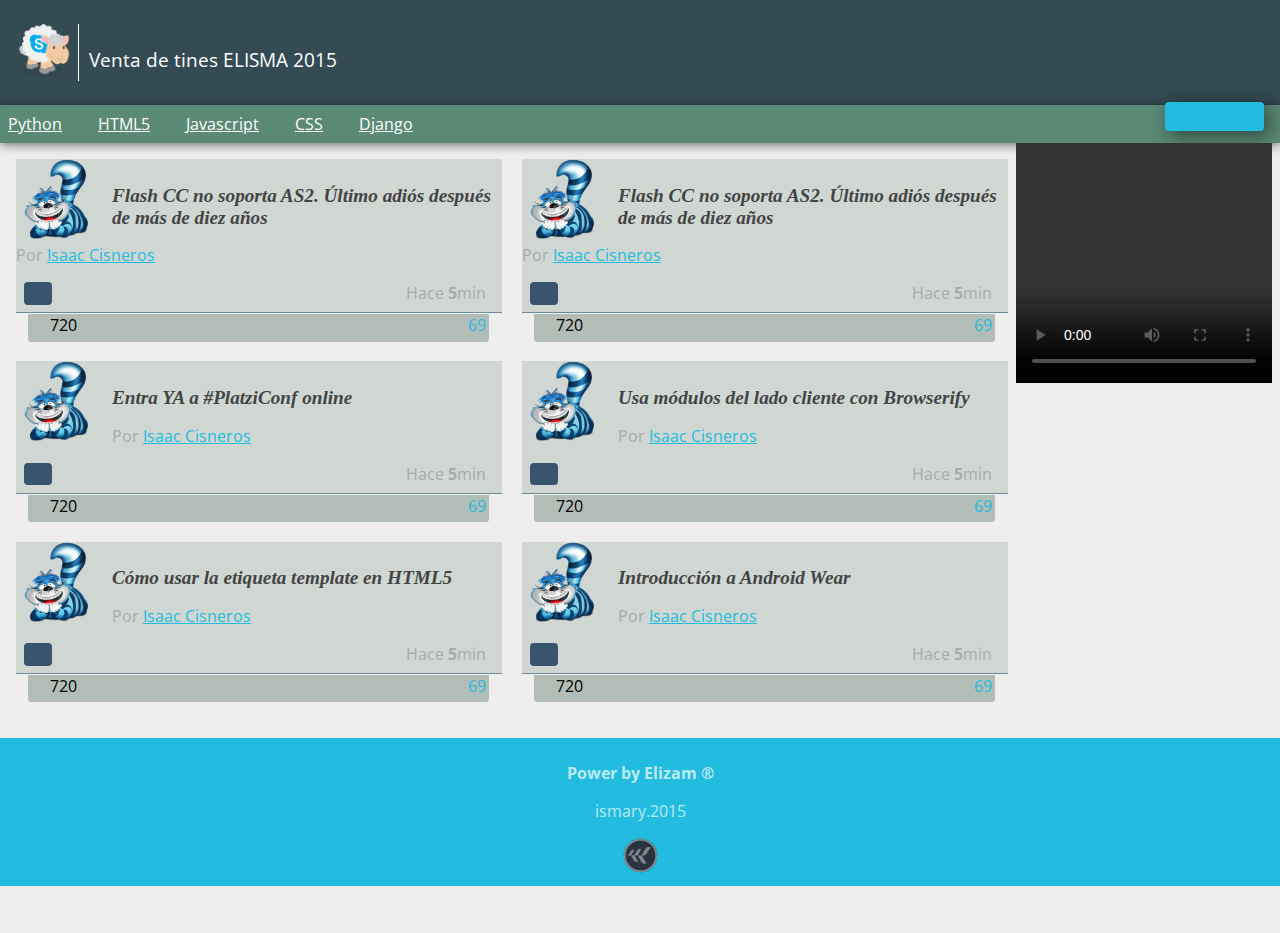
==== commit e64dc461: "se agregan nuevos cambios al repositorio" ====
--- a/index.html
+++ b/index.html
@@ -3,11 +3,12 @@
 <head>
 	<meta charset="utf-8"/>
 	<meta name="description" content="Proyecto de la primera generación 2015 méxico diseño web online"/> 
-	<meta name="viewport" content="width=device-width, minimum-scale=1, maximum-sscale=1">
+	<meta name="viewport" content="width=device-width, minimum-scale=1, maximum-scale=1">
 	<title>Venta de Tines 2015 ELISAM</title>
 	
 	<link rel="stylesheet" href="css/normalize.css">
 	<link rel="stylesheet" href="css/styles.css">
+
 	<script type="text/javascript" src="js/prefixfree.js"></script>
 	
 </head>
@@ -20,7 +21,6 @@
 			Venta de tines ELISMA 2015 
 		</h1>
 		<figure id="avatar" >
-			<img src="images/avatarNinja.png" />
 		<figure>
 	</header>
 
@@ -44,11 +44,16 @@
 	</form>	
 
 	<aside>
+		<div id="clima">
+			
+		</div>
+		<div id="geo">
+		</div>
 		<video width="320" height="240" controls autoplay>
-		<source src="videos/lecturas.mp4" type="video/mp4">
-		<source src="videos/lecturas.ogg" type="video/mp4">
+			<source src="videos/lecturas.mp4" type="video/mp4">
+			<source src="videos/lecturas.ogg" type="video/mp4">
 			<!-- Actualiza tu navegador -->
-	</video>
+		</video>
 	</aside>
 
 	<section id="contenido">
@@ -226,15 +231,15 @@
 			<strong>Power by Elizam ®</strong>
 		</p>
 		<p>ismary.2015</p>
+		<div class="logos"></div>
 	</footer>
 	<script src="http://code.jquery.com/jquery-1.10.1.min.js"></script>
 	<script src="js/formulario.js"></script>
+	<script src="js/geo.js"></script>
+	<script src="js/ajax.js"></script>
 	<script >
-		window.onload= function(){
-			console.log('ya se disparo el evento onload');
-		}
-		$(document).on('ready', function(){
-				console.log('Ya se disparo el evento DOMContentLoaded')
+		$(function(){
+
 		});
 	</script>
 
--- a/css/styles.css
+++ b/css/styles.css
@@ -138,7 +138,7 @@
 }
 header #logo img:hover
 {
-	transform: rotate(360deg);
+	transform: rotate(360deg) scale(0.5,0.5);
 	/*-moz-transform: rotate(360deg);
 	-o-transform: rotate(360deg);
 	-ms-transform: rotate(360deg);*/
